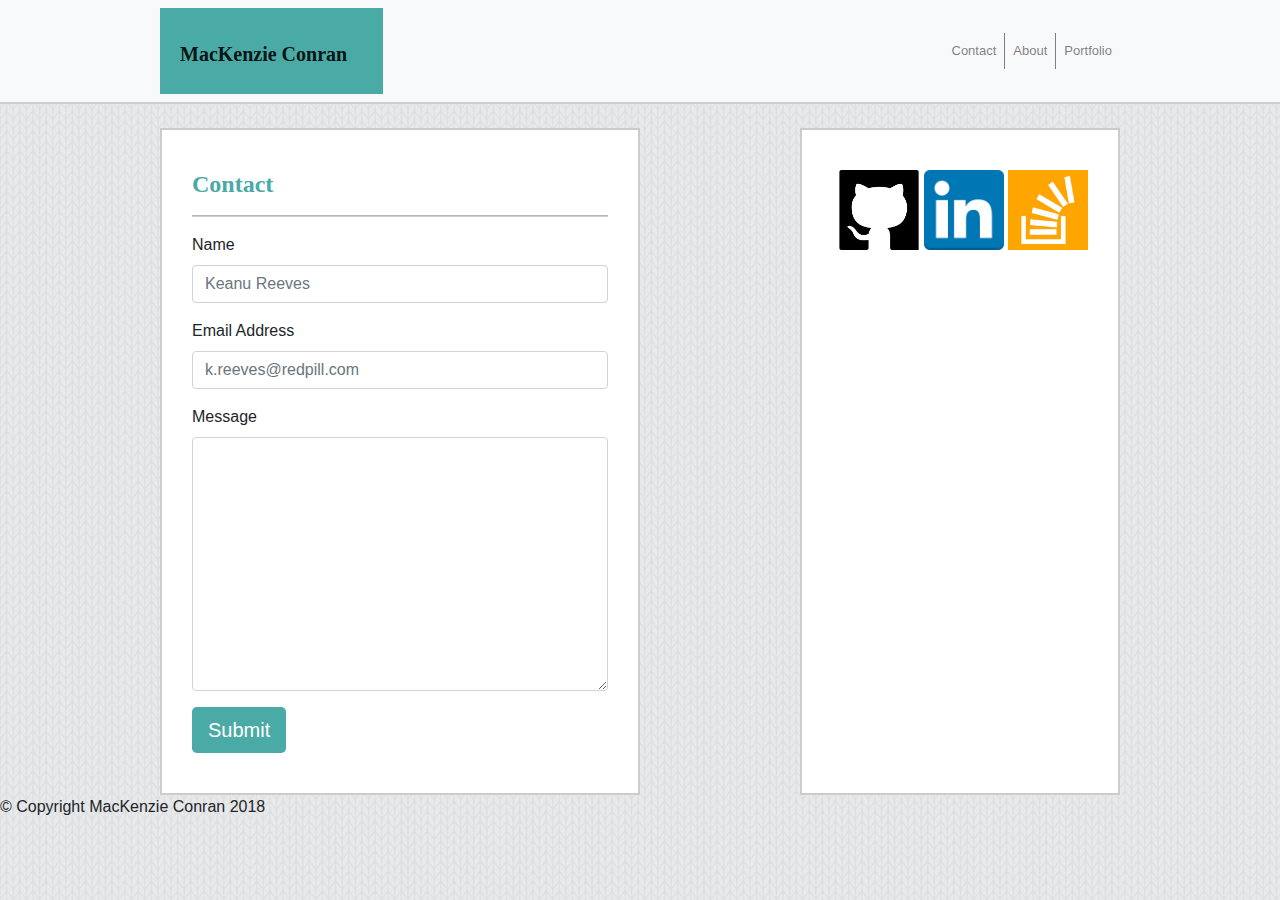
==== contact.html @ 833d96dc "adds icon links and footer html" ====
<!DOCTYPE html>
<html lang="en">

<head>
    <meta charset="UTF-8">
    <meta name="viewport" content="width=device-width, initial-scale=1.0">
    <meta http-equiv="X-UA-Compatible" content="ie=edge">
    <title>Contact</title>

    <link rel="stylesheet" href="https://maxcdn.bootstrapcdn.com/bootstrap/4.0.0/css/bootstrap.min.css" integrity="sha384-Gn5384xqQ1aoWXA+058RXPxPg6fy4IWvTNh0E263XmFcJlSAwiGgFAW/dAiS6JXm"
        crossorigin="anonymous">
    <script src="https://maxcdn.bootstrapcdn.com/bootstrap/4.0.0/js/bootstrap.min.js" integrity="sha384-JZR6Spejh4U02d8jOt6vLEHfe/JQGiRRSQQxSfFWpi1MquVdAyjUar5+76PVCmYl"
        crossorigin="anonymous"></script>

    <link rel="stylesheet" type="text/css" href="./assets/css/style.css">

</head>

<body>

    <body background="assets/images/knitting250px.png">

        <nav class="navmain">
            <nav class="navbar navbar-expand-lg navbar-light bg-light">
                <nav class="nav">
                    <div class="logo">
                        <a class="navbar-brand" href="#">MacKenzie Conran</a>
                        <button class="navbar-toggler" type="button" data-toggle="collapse" data-target="#navbarNav" aria-controls="navbarNav" aria-expanded="false"
                            aria-label="Toggle navigation">
                            <span class="navbar-toggler-icon"></span>
                        </button>
                    </div>
                    <div class="collapse navbar-collapse" id="navbarNav">
                        <ul class="navbar-nav ml-auto">
                            <li class="nav-item">
                                <a class="nav-link" href="#">Contact</a>
                            </li>
                            <div class="verticalLine">
                                <li class="nav-item">
                                    <a class="nav-link" href="#">About</a>
                                </li>
                            </div>
                            <div class="verticalLine">
                                <li class="nav-item">
                                    <a class="nav-link" href="#">Portfolio</a>
                                </li>
                            </div>
                        </ul>
                    </div>
                </nav>
            </nav>
        </nav>

        <br>


        <div class="container">
            <div class="row justify-content-between">
                <div class="col-6">
                    <h2>Contact</h2>
                    <hr>
                    <form>
                        <div class="form-group">
                            <label for="exampleFormControlInput1">Name</label>
                            <input type="email" class="form-control" id="exampleFormControlInput1" placeholder="Keanu Reeves">
                        </div>
                        <div class="form-group">
                            <label for="exampleFormControlInput1">Email Address</label>
                            <input type="email" class="form-control" id="exampleFormControlInput1" placeholder="k.reeves@redpill.com">
                        </div>
                        <div class="form-group">
                            <label for="exampleFormControlTextarea1">Message</label>
                            <textarea class="form-control" id="exampleFormControlTextarea1" rows="10"></textarea>
                        </div>
                    </form>
                    <button type="button" class="btn btn-primary btn-lg">Submit</button>
                </div>
                <div class="col-4">
                    <div class="icons">
                        <a href="#">
                            <img src="assets/images/github.jpg" alt="Github Profile" width="80" height="80" border="0">
                        </a>
                        <a href="#">
                            <img src="assets/images/linkedin.png" alt="Github Profile" width="80" height="80" border="0">
                        </a>
                        <a href="#">
                            <img src="assets/images/stack.png" alt="Github Profile" width="80" height="80" border="0">
                        </a>
                    </div>
                </div>
            </div>
        </div>


<div class="footer">
            <p>© Copyright MacKenzie Conran 2018</p>
        </div>


        <br>
    </body>

</html>
---- assets/css/style.css ----
.logo {
    font-family: Georgia, 'Times New Roman', Times, serif;
    font-size: 30px;
    font-weight: 700;
    background: #4aaaa5;
    padding: 20px;
    color: #ffffff;
    z-index: 10;
}

.nav-item {
    font-family: Arial, Helvetica, sans-serif;
    font-size: small;

}



.nav {
    width: 960px;
    margin: 0 auto;

}

.navmain {
    border-bottom: #cccccc 2px solid;
    padding-bottom: 0px;
}


.verticalLine {
    border-left: thin solid gray;
    
  }

.container {
    width: 960px;
    margin: 0 auto;

}


h2 {
    font-family: Georgia, 'Times New Roman', Times, serif;
    font-size: x-large;
    color: #4aaaa5;
    font-weight: bold;
}

hr {
    height: 1px;
    color: #cccccc;
  background: #cccccc;
}

.btn {
    background: #4aaaa5;
    border: #4aaaa5;
    font-family: Arial, Helvetica, sans-serif;
}

.form-group {
    font-family: Arial, Helvetica, sans-serif;
}

.col-6 {
    background: #ffffff;
    border: #cccccc;
    border-width: 2px;
    border-style: solid;
    padding: 40px 30px;

}

.col-4 {
    background: #ffffff;
    border: #cccccc;
    border-width: 2px;
    border-style: solid;
    padding: 40px 30px; 
    float: right;
}

.icons {
    float: right;

}
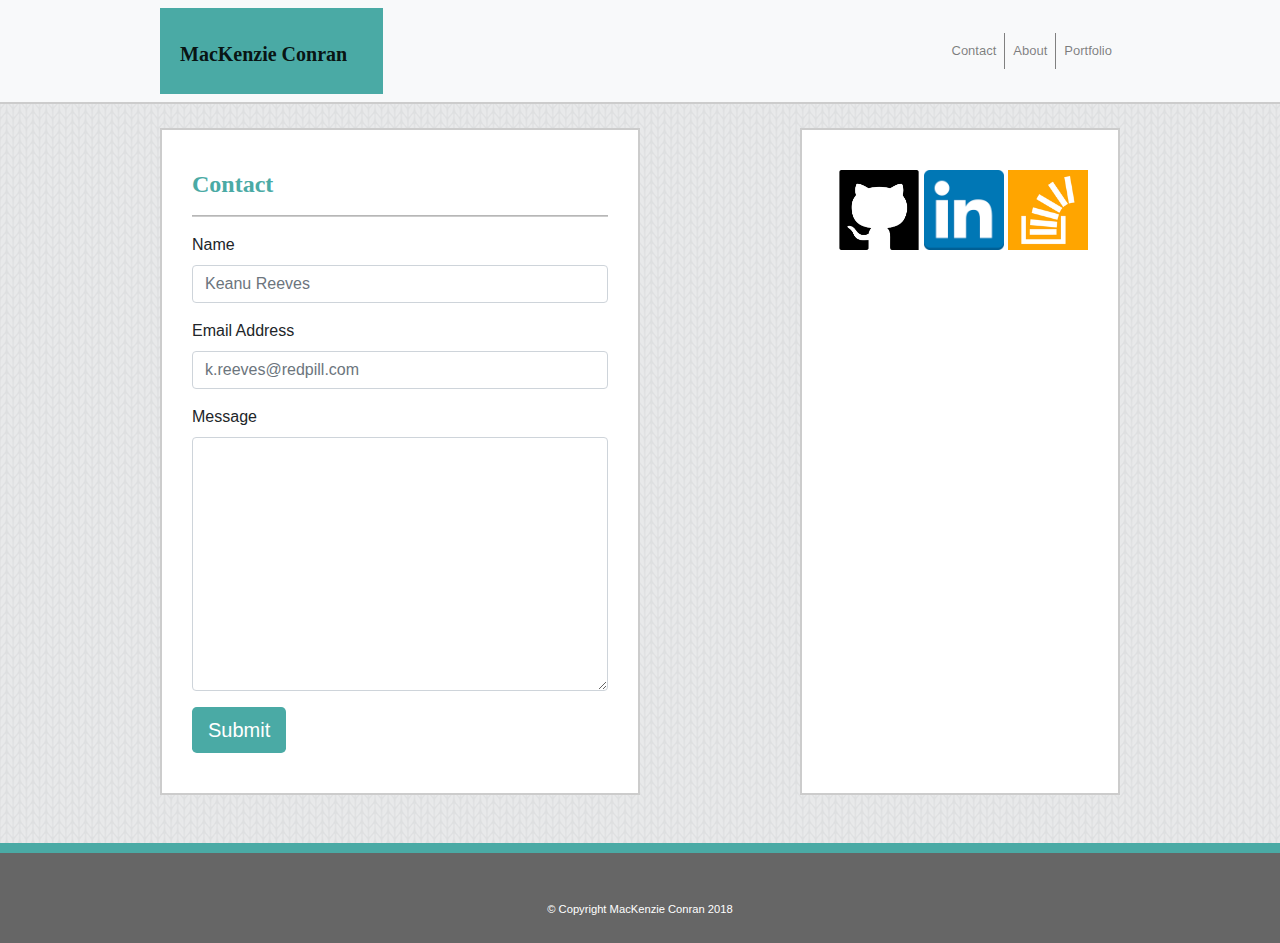
==== commit a5264f29: "adds footer and style" ====
--- a/contact.html
+++ b/contact.html
@@ -90,14 +90,15 @@
                 </div>
             </div>
         </div>
+<br>
+<br>
+
+<footer>
+        <p class="copyright">© Copyright MacKenzie Conran 2018</p>
+</footer>
 
 
-<div class="footer">
-            <p>© Copyright MacKenzie Conran 2018</p>
-        </div>
+</body>
 
 
-        <br>
-    </body>
-
 </html>--- a/assets/css/style.css
+++ b/assets/css/style.css
@@ -85,4 +85,25 @@
 .icons {
     float: right;
 
+}
+
+footer {
+    position: relative;
+    height: 100px;
+    width: 100%;
+    background-color: #666666;
+    border-top: solid #4aaaa5;
+    border-width: 10px;
+}
+
+p.copyright {
+    position: absolute;
+    width: 100%;
+    color: #fff;
+    line-height: 36px;
+    font-size: 0.7em;
+    text-align: center;
+    bottom: 0;
+    font-family: Arial, Helvetica, sans-serif;
+
 }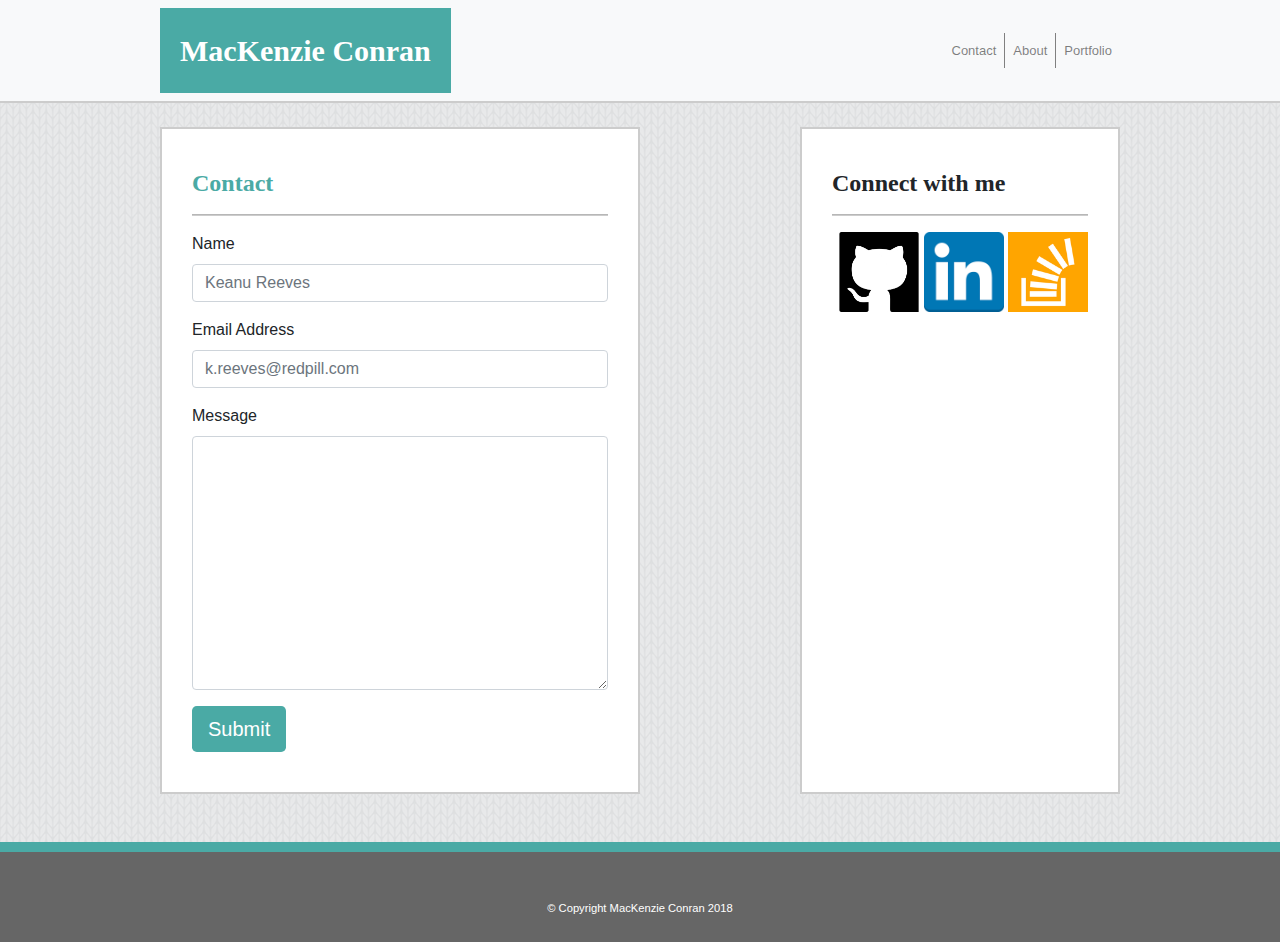
==== commit 5441d700: "fixes 'name' style" ====
--- a/contact.html
+++ b/contact.html
@@ -24,11 +24,7 @@
             <nav class="navbar navbar-expand-lg navbar-light bg-light">
                 <nav class="nav">
                     <div class="logo">
-                        <a class="navbar-brand" href="#">MacKenzie Conran</a>
-                        <button class="navbar-toggler" type="button" data-toggle="collapse" data-target="#navbarNav" aria-controls="navbarNav" aria-expanded="false"
-                            aria-label="Toggle navigation">
-                            <span class="navbar-toggler-icon"></span>
-                        </button>
+                        MacKenzie Conran 
                     </div>
                     <div class="collapse navbar-collapse" id="navbarNav">
                         <ul class="navbar-nav ml-auto">
@@ -57,7 +53,7 @@
         <div class="container">
             <div class="row justify-content-between">
                 <div class="col-6">
-                    <h2>Contact</h2>
+                    <h3>Contact</h3>
                     <hr>
                     <form>
                         <div class="form-group">
@@ -76,6 +72,8 @@
                     <button type="button" class="btn btn-primary btn-lg">Submit</button>
                 </div>
                 <div class="col-4">
+            <h4>Connect with me</h4>
+            <hr>
                     <div class="icons">
                         <a href="#">
                             <img src="assets/images/github.jpg" alt="Github Profile" width="80" height="80" border="0">
--- a/assets/css/style.css
+++ b/assets/css/style.css
@@ -14,7 +14,6 @@
     font-size: small;
 
 }
-
 
 
 .nav {
@@ -41,7 +40,7 @@
 }
 
 
-h2 {
+h3 {
     font-family: Georgia, 'Times New Roman', Times, serif;
     font-size: x-large;
     color: #4aaaa5;
@@ -106,4 +105,9 @@
     bottom: 0;
     font-family: Arial, Helvetica, sans-serif;
 
+}
+
+h4 {
+    font-family: Georgia, 'Times New Roman', Times, serif;
+    font-weight: bold;
 }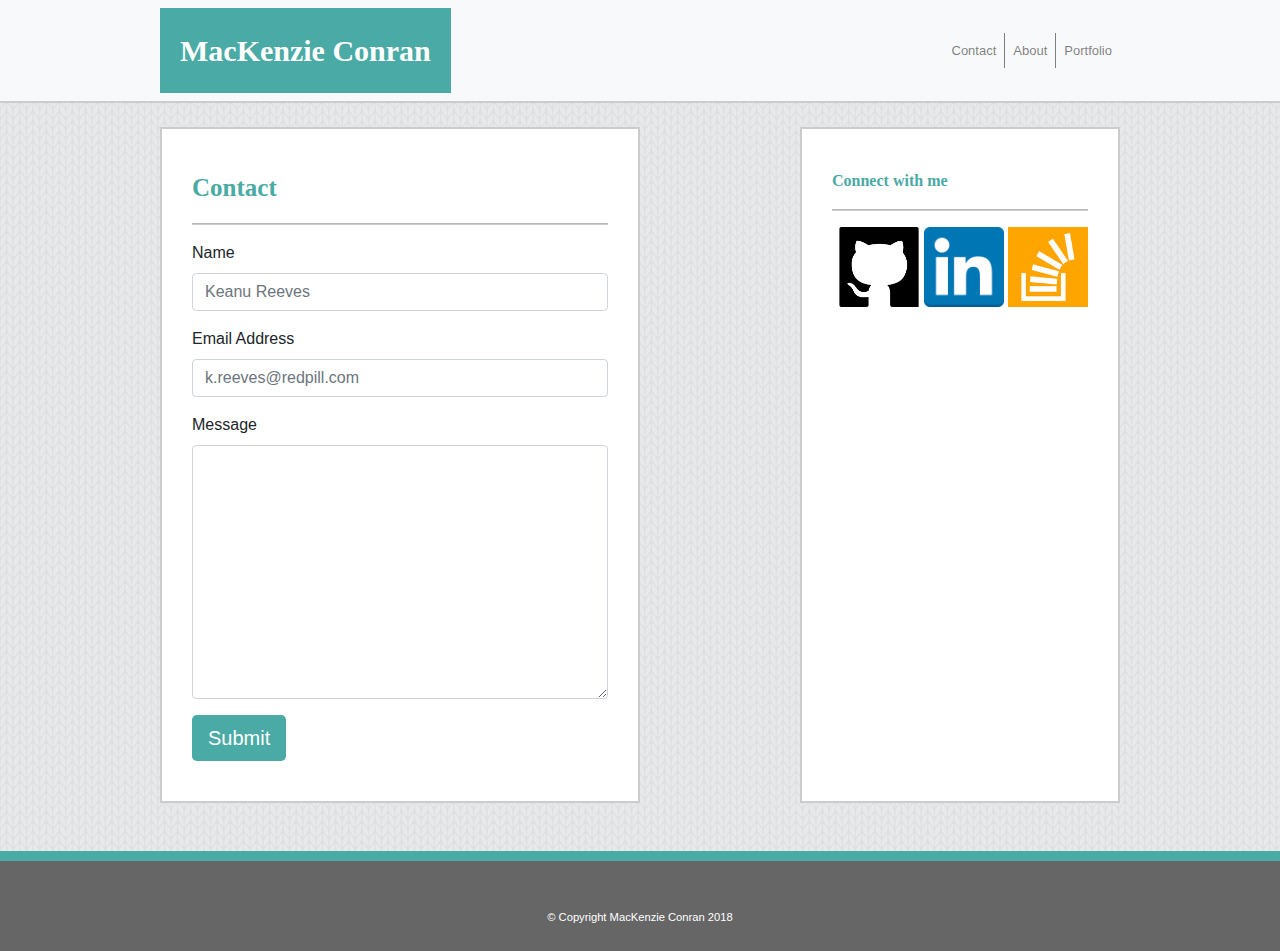
==== commit 9552998c: "fixes .logo and such" ====
--- a/contact.html
+++ b/contact.html
@@ -53,7 +53,9 @@
         <div class="container">
             <div class="row justify-content-between">
                 <div class="col-6">
-                    <h3>Contact</h3>
+                    <p class="contact">
+                    Contact
+                    </p>
                     <hr>
                     <form>
                         <div class="form-group">
@@ -72,7 +74,8 @@
                     <button type="button" class="btn btn-primary btn-lg">Submit</button>
                 </div>
                 <div class="col-4">
-            <h4>Connect with me</h4>
+            
+           <p class="connect">Connect with me</p>
             <hr>
                     <div class="icons">
                         <a href="#">
--- a/assets/css/style.css
+++ b/assets/css/style.css
@@ -7,6 +7,7 @@
     padding: 20px;
     color: #ffffff;
     z-index: 10;
+    margin-top: 0px;
 }
 
 .nav-item {
@@ -40,11 +41,11 @@
 }
 
 
-h3 {
+.contact {
     font-family: Georgia, 'Times New Roman', Times, serif;
-    font-size: x-large;
+    font-size: 25px;
     color: #4aaaa5;
-    font-weight: bold;
+    font-weight: 700;
 }
 
 hr {
@@ -107,7 +108,8 @@
 
 }
 
-h4 {
+.connect{
     font-family: Georgia, 'Times New Roman', Times, serif;
     font-weight: bold;
+    color: #4aaaa5;
 }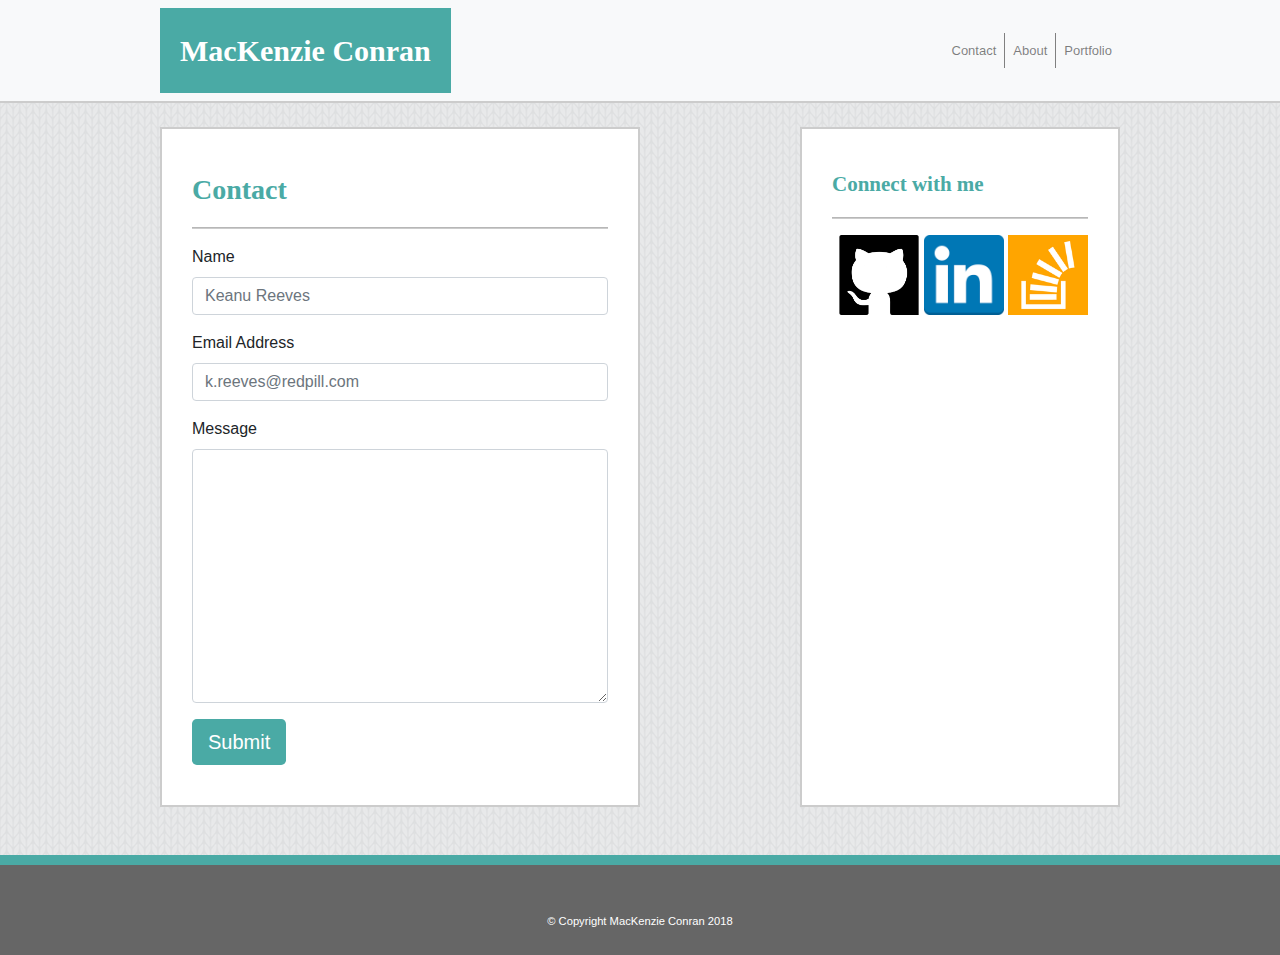
==== commit 7a7bd242: "adds sidebar to index.html" ====
--- a/contact.html
+++ b/contact.html
@@ -73,9 +73,9 @@
                     </form>
                     <button type="button" class="btn btn-primary btn-lg">Submit</button>
                 </div>
-                <div class="col-4">
-            
-           <p class="connect">Connect with me</p>
+                
+        <div class="col-4">
+            <p class="connect">Connect with me</p>
             <hr>
                     <div class="icons">
                         <a href="#">
--- a/assets/css/style.css
+++ b/assets/css/style.css
@@ -43,7 +43,7 @@
 
 .contact {
     font-family: Georgia, 'Times New Roman', Times, serif;
-    font-size: 25px;
+    font-size: 28px;
     color: #4aaaa5;
     font-weight: 700;
 }
@@ -51,7 +51,7 @@
 hr {
     height: 1px;
     color: #cccccc;
-  background: #cccccc;
+    background: #cccccc;
 }
 
 .btn {
@@ -70,6 +70,7 @@
     border-width: 2px;
     border-style: solid;
     padding: 40px 30px;
+    font-family: Arial, Helvetica, sans-serif;
 
 }
 
@@ -108,8 +109,22 @@
 
 }
 
-.connect{
+.connect {
     font-family: Georgia, 'Times New Roman', Times, serif;
     font-weight: bold;
     color: #4aaaa5;
+    font-size: 21px;
+}
+
+.about {
+    font-family: Georgia, 'Times New Roman', Times, serif;
+    font-size: 28px;
+    color: #4aaaa5;
+    font-weight: 700;
+
+}
+
+#profileimg {
+    float: left;
+    padding: 5px 15px 0px 0px;
 }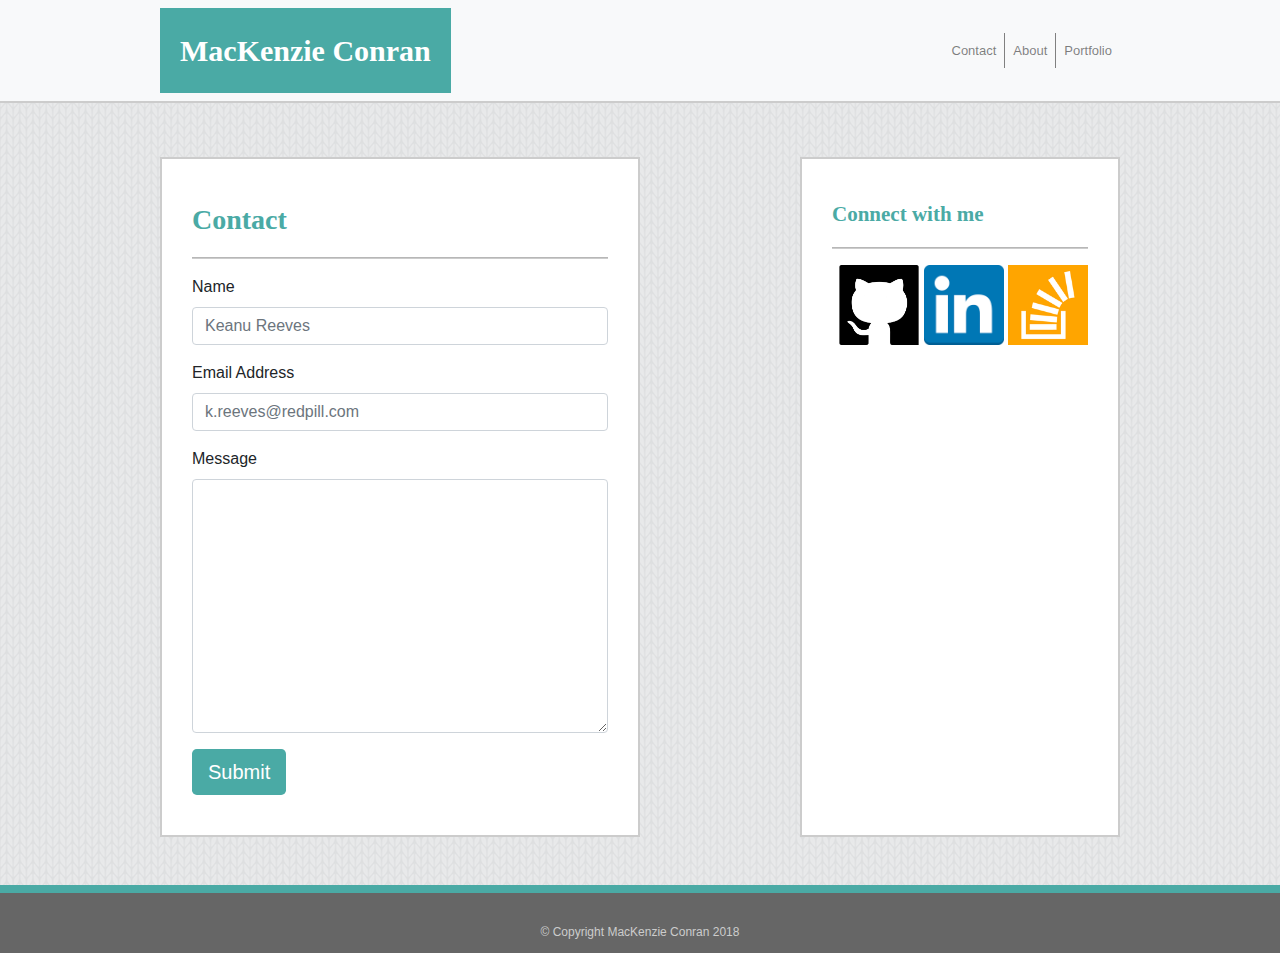
==== commit 2791cac1: "adds responsive img qualities" ====
--- a/contact.html
+++ b/contact.html
@@ -24,7 +24,7 @@
             <nav class="navbar navbar-expand-lg navbar-light bg-light">
                 <nav class="nav">
                     <div class="logo">
-                        MacKenzie Conran 
+                        MacKenzie Conran
                     </div>
                     <div class="collapse navbar-collapse" id="navbarNav">
                         <ul class="navbar-nav ml-auto">
@@ -54,7 +54,7 @@
             <div class="row justify-content-between">
                 <div class="col-6">
                     <p class="contact">
-                    Contact
+                        Contact
                     </p>
                     <hr>
                     <form>
@@ -73,33 +73,33 @@
                     </form>
                     <button type="button" class="btn btn-primary btn-lg">Submit</button>
                 </div>
-                
-        <div class="col-4">
-            <p class="connect">Connect with me</p>
-            <hr>
+
+                <div class="col-4 col-xs-12">
+                    <p class="connect">Connect with me</p>
+                    <hr>
                     <div class="icons">
                         <a href="#">
-                            <img src="assets/images/github.jpg" alt="Github Profile" width="80" height="80" border="0">
+                            <img src="assets/images/github.jpg" alt="Github Profile" width="80" height="80" border="0" class="responsive">
                         </a>
                         <a href="#">
-                            <img src="assets/images/linkedin.png" alt="Github Profile" width="80" height="80" border="0">
+                            <img src="assets/images/linkedin.png" alt="Github Profile" width="80" height="80" border="0" class="responsive">
                         </a>
                         <a href="#">
-                            <img src="assets/images/stack.png" alt="Github Profile" width="80" height="80" border="0">
+                            <img src="assets/images/stack.png" alt="Github Profile" width="80" height="80" border="0" class="responsive">
                         </a>
                     </div>
                 </div>
             </div>
         </div>
-<br>
-<br>
+        <br>
+        <br>
 
-<footer>
-        <p class="copyright">© Copyright MacKenzie Conran 2018</p>
-</footer>
+        <footer>
+            <p class="copyright">© Copyright MacKenzie Conran 2018</p>
+        </footer>
 
 
-</body>
+    </body>
 
 
 </html>--- a/assets/css/style.css
+++ b/assets/css/style.css
@@ -1,4 +1,3 @@
-
 .logo {
     font-family: Georgia, 'Times New Roman', Times, serif;
     font-size: 30px;
@@ -26,6 +25,13 @@
 .navmain {
     border-bottom: #cccccc 2px solid;
     padding-bottom: 0px;
+    z-index: 99;
+    width: 100%;
+    margin: 0 0 30px;
+    overflow: auto;
+    color: #fff;
+    background: #fff;
+
 }
 
 
@@ -83,29 +89,39 @@
     float: right;
 }
 
+.col-sm-2 {
+    background: #ffffff;
+    border: #cccccc;
+    border-width: 2px;
+    border-style: solid;
+    padding: 40px 30px; 
+
+}
+
 .icons {
     float: right;
 
 }
 
-footer {
-    position: relative;
+/* footer {
+    position: fixed;
     height: 100px;
     width: 100%;
     background-color: #666666;
     border-top: solid #4aaaa5;
     border-width: 10px;
-}
+} */
 
-p.copyright {
-    position: absolute;
-    width: 100%;
+footer {
+    padding: 30px 0;
+    clear: both;
+    font-size: 12px;
     color: #fff;
-    line-height: 36px;
-    font-size: 0.7em;
+    color: #ccc;
     text-align: center;
-    bottom: 0;
-    font-family: Arial, Helvetica, sans-serif;
+    background: #666;
+    border-top: 8px solid #4aaaa5;
+    height: 50px;
 
 }
 
@@ -127,4 +143,39 @@
 #profileimg {
     float: left;
     padding: 5px 15px 0px 0px;
-}+}
+
+.portfolio {
+    font-family: Georgia, 'Times New Roman', Times, serif;
+    font-size: 28px;
+    color: #4aaaa5;
+    font-weight: 700;
+}
+
+.containerimg {
+    position: relative;
+    font-family: Arial, Helvetica, sans-serif;
+}
+
+.work {
+    position: relative;
+    float: left;
+
+    margin: 20px 0 25px;
+    overflow: auto;
+  }
+
+  .work h3 {
+    position: absolute;
+    bottom: 20px;
+    width: 100%;
+    padding: 15px;
+    margin-bottom: 0;
+    font-weight: 300;
+    line-height: 30px;
+    color: #fff;
+    text-align: center;
+    background: #4aaaa5;
+    border-bottom: 0;
+    font-family: Georgia, 'Times New Roman', Times, serif;
+  }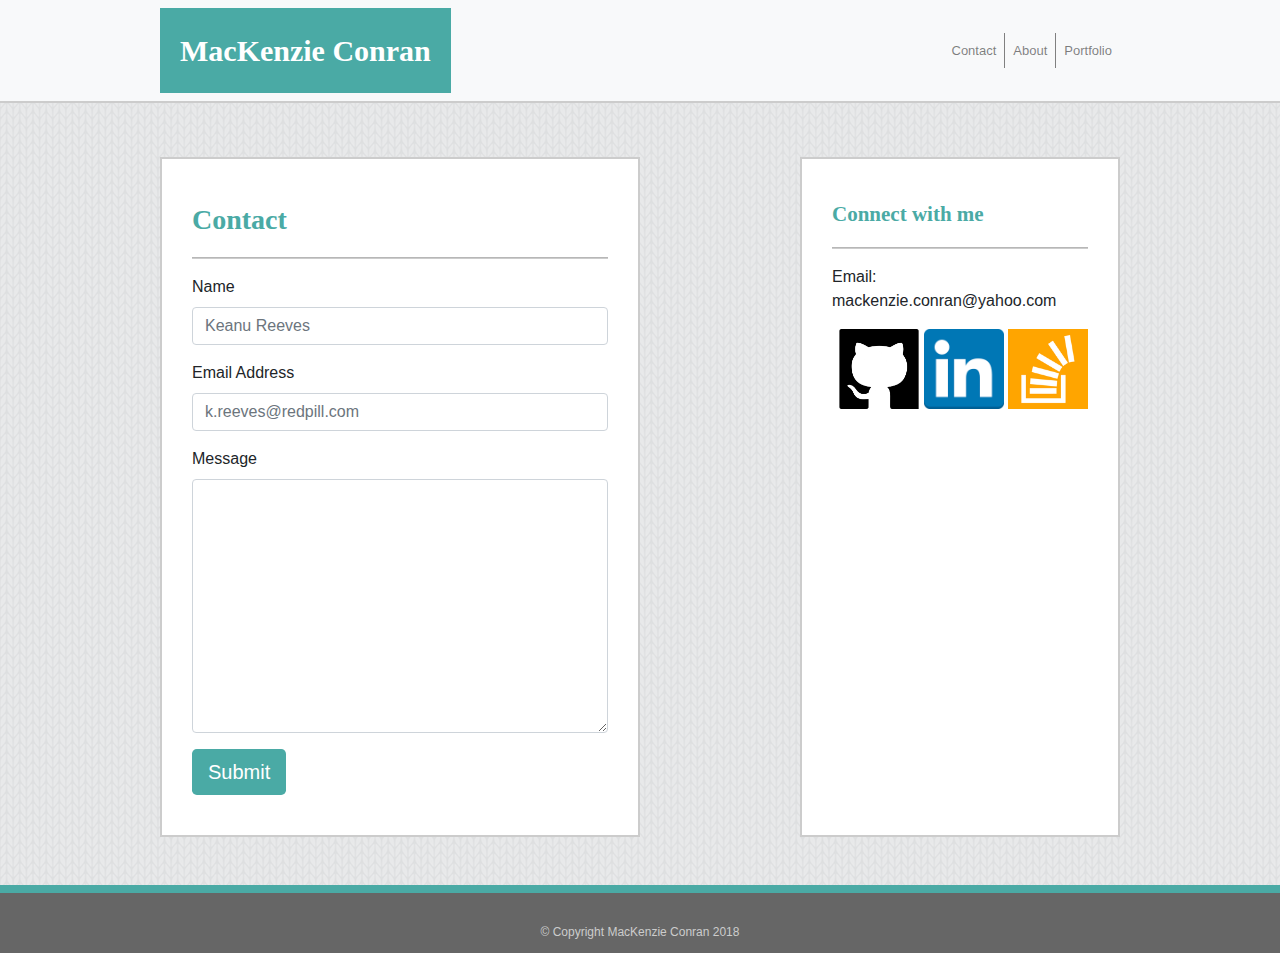
==== commit 07f6c749: "adds email to contact me page" ====
--- a/contact.html
+++ b/contact.html
@@ -77,11 +77,12 @@
                 <div class="col-4 col-xs-12">
                     <p class="connect">Connect with me</p>
                     <hr>
+                    <p>Email: mackenzie.conran@yahoo.com</p>
                     <div class="icons">
-                        <a href="#">
+                        <a href="https://github.com/KenzieAnnC">
                             <img src="assets/images/github.jpg" alt="Github Profile" width="80" height="80" border="0" class="responsive">
                         </a>
-                        <a href="#">
+                        <a href="https://www.linkedin.com/in/mackenzie-conran/">
                             <img src="assets/images/linkedin.png" alt="Github Profile" width="80" height="80" border="0" class="responsive">
                         </a>
                         <a href="#">
